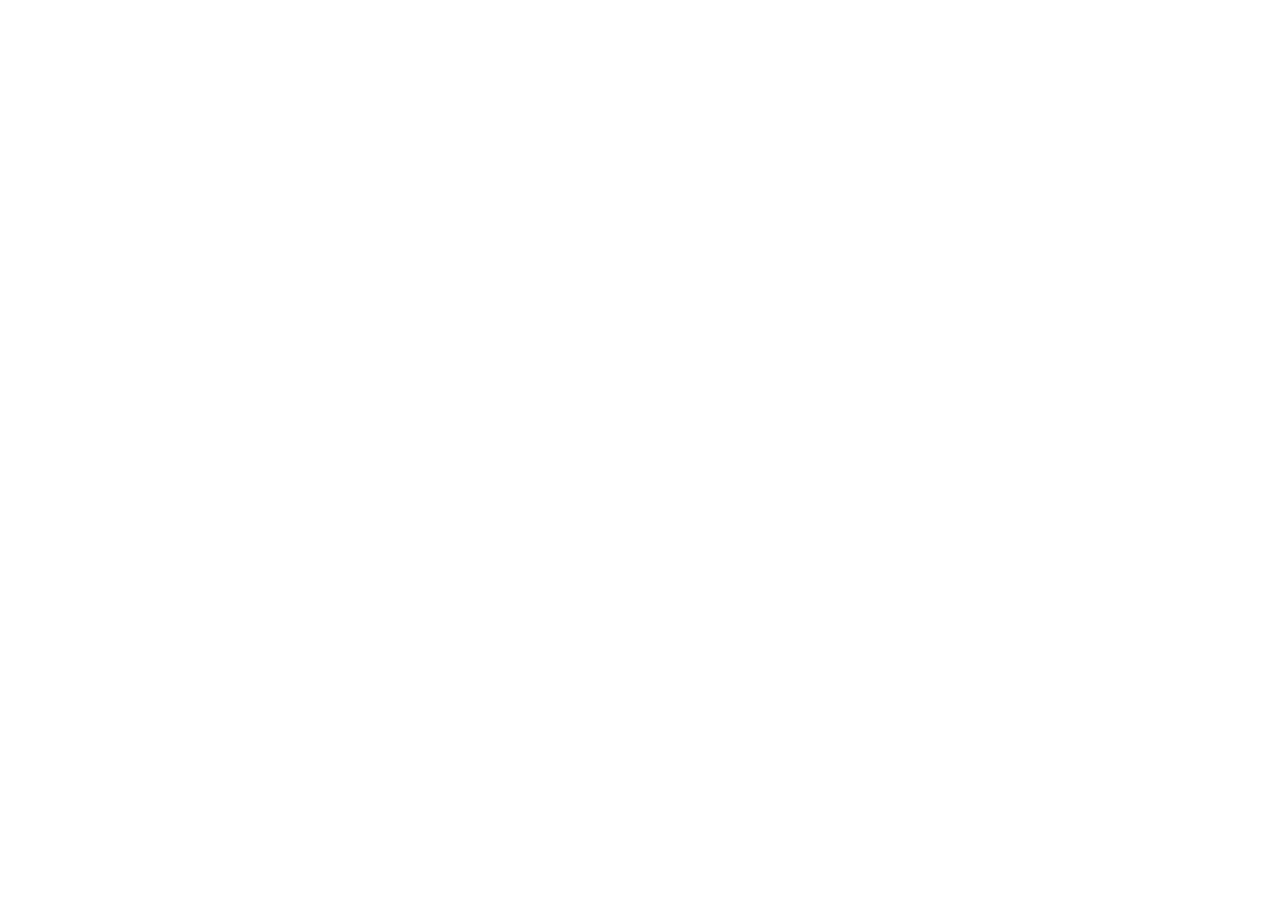
==== index.html @ e91605e2 "Initial commit" ====
<!DOCTYPE html>
<html lang="pt-br">
<head>
    <meta charset="UTF-8">
    <meta name="viewport" content="width=device-width,initial-scale=1.0">
    <title>Projeto Redes Sociais</title>
</head>
<body>
</body>
</html>
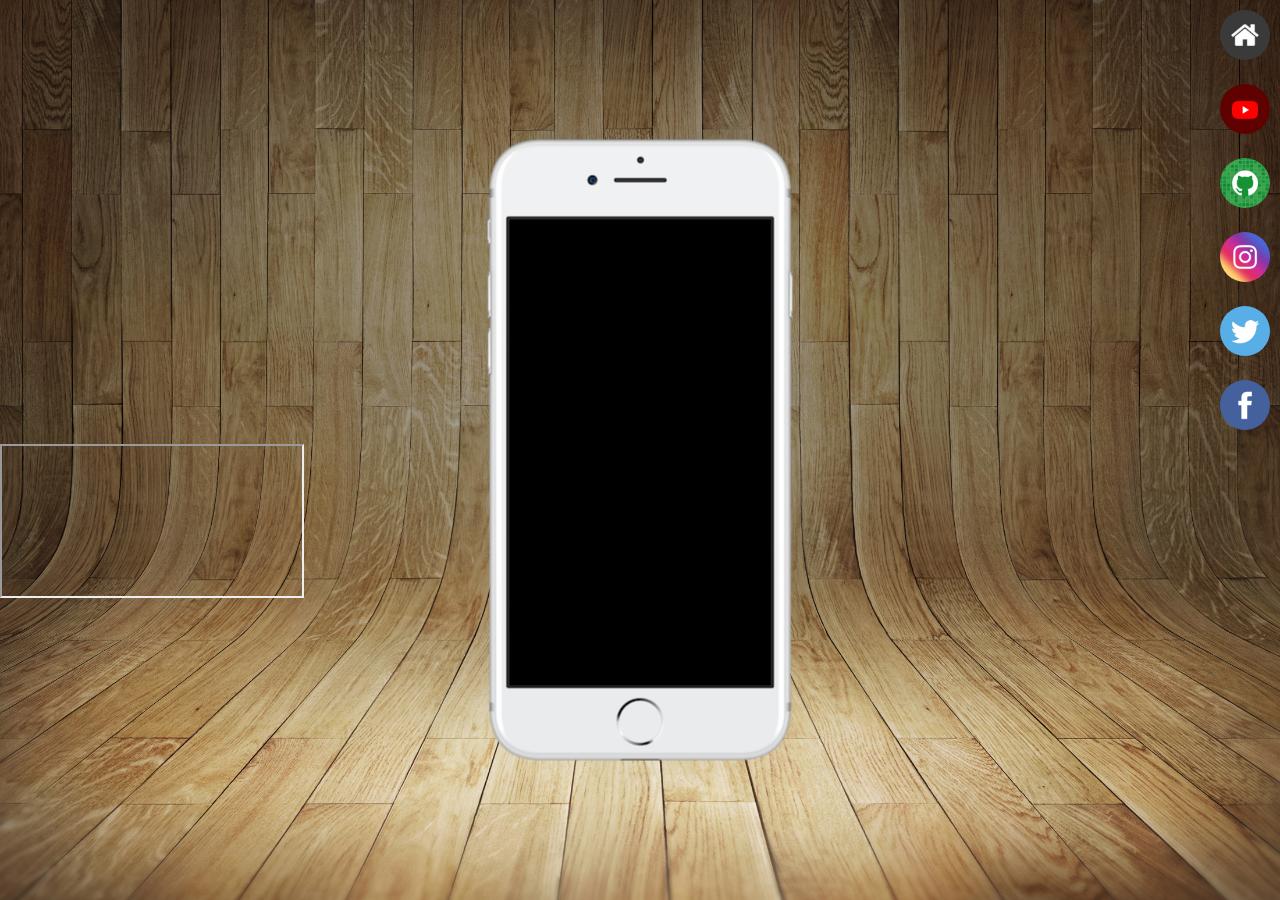
==== commit 4374b025: "Projeto Redes sociais 001" ====
--- a/index.html
+++ b/index.html
@@ -3,8 +3,30 @@
 <head>
     <meta charset="UTF-8">
     <meta name="viewport" content="width=device-width,initial-scale=1.0">
+    <link href="style.css" type="text/css" rel="stylesheet">
     <title>Projeto Redes Sociais</title>
 </head>
 <body>
+  <nav>
+    
+    <ul>
+      <li><a><img src="imagens/logo-home.jpg" alt="logo do home"></a></li>
+      
+      <li><a href="paginas-extras/youtube.html" target="frame"><img src="imagens/logo-youtube.jpg" alt="logo do youtube"></a></li>
+      
+      <li><a href="paginas-extras/github.html" target="frame"><img src="imagens/logo-github.jpg" alt="logo do github"></a></li>
+      
+      <li><a href="paginas-extras/instagram.html" target="frame"><img src="imagens/logo-instagram.jpg" alt="logo do instagram"></a></li>
+      
+      <li><a href="paginas-extras/twitter.html" target="frame"><img src="imagens/logo-twitter.jpg" alt="logo do twitter"></a></li>
+      
+      <li><a href="paginas-extras/facebook.html" target="frame"><img src="imagens/logo-facebook.jpg" alt="logo do facebook"></a></li>
+    </ul>
+    
+  </nav>
+  <section>
+    <img src="imagens/frame-iphone.png" id="iphone">
+    </section>
+    <iframe src="" name="frame"></iframe>
 </body>
 </html>
--- a/style.css
+++ b/style.css
@@ -0,0 +1,32 @@
+* {
+  margin: 0px;
+  padding: 0px;
+}
+
+body {
+  background: black url('imagens/fundo-madeira.jpg') center center no-repeat fixed;
+  background-size: cover;
+}
+
+#iphone {
+  position: absolute;
+  left: 50%;
+  top: 50%;
+  transform: translate(-50%, -50%);
+}
+
+nav img {
+  width: 50px;
+  height: 50px;
+  border-radius: 50%;
+  margin: 10px;
+}
+
+img:hover {
+  box-shadow: 7px 7px 15px rgba(0, 0, 0, 0.7);
+}
+
+ul {
+  text-align: right;
+  list-style-type: none;
+}
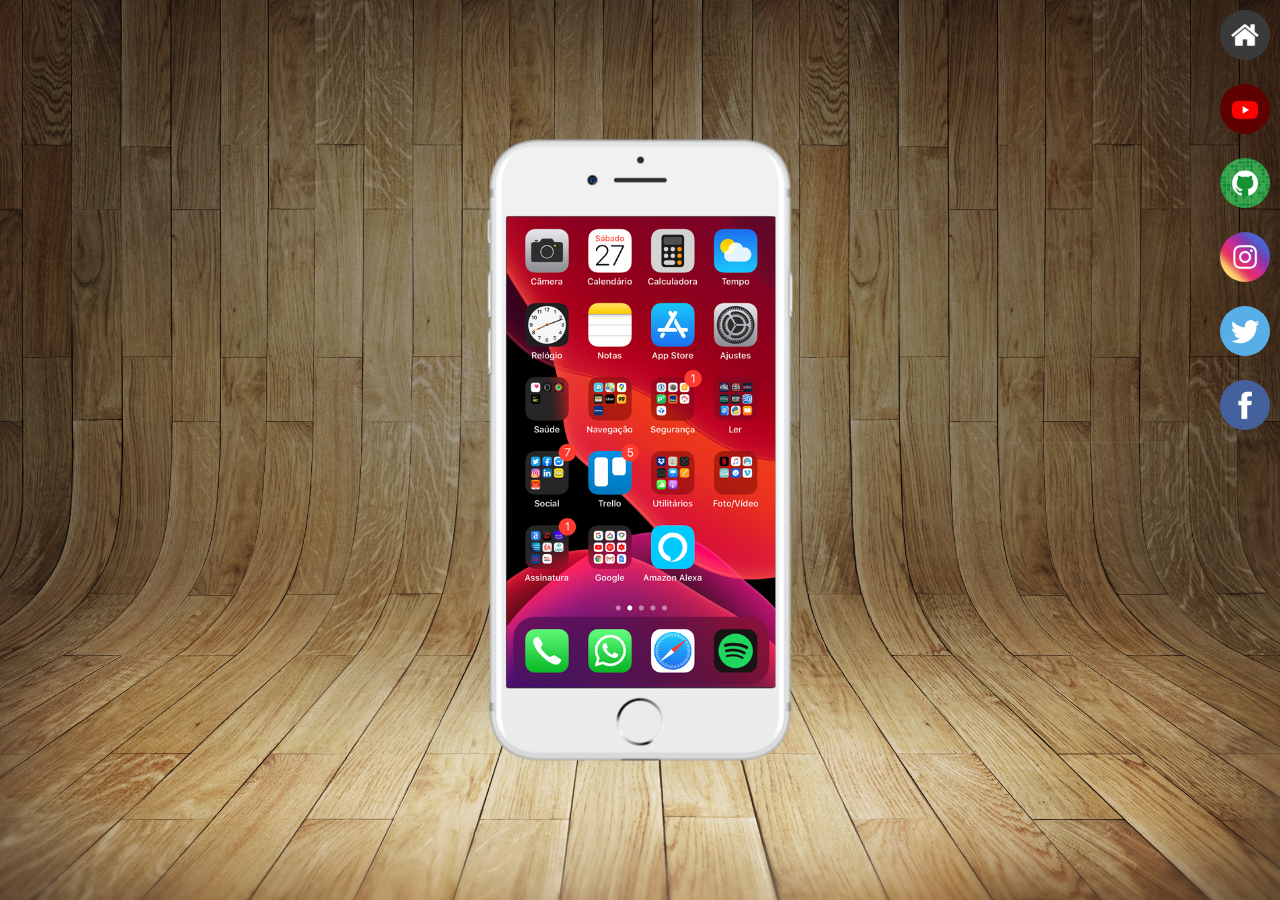
==== commit bfb91921: "Projeto Redes sociais 002" ====
--- a/index.html
+++ b/index.html
@@ -3,6 +3,7 @@
 <head>
     <meta charset="UTF-8">
     <meta name="viewport" content="width=device-width,initial-scale=1.0">
+  <link rel="icon" href="favicon/favicon-guanabara.ico">
     <link href="style.css" type="text/css" rel="stylesheet">
     <title>Projeto Redes Sociais</title>
 </head>
@@ -10,7 +11,7 @@
   <nav>
     
     <ul>
-      <li><a><img src="imagens/logo-home.jpg" alt="logo do home"></a></li>
+      <li><a href="paginas-extras/tela-home.html" target="frame"><img src="imagens/logo-home.jpg" alt="logo do home"></a></li>
       
       <li><a href="paginas-extras/youtube.html" target="frame"><img src="imagens/logo-youtube.jpg" alt="logo do youtube"></a></li>
       
@@ -24,9 +25,9 @@
     </ul>
     
   </nav>
-  <section>
-    <img src="imagens/frame-iphone.png" id="iphone">
+  
+  <section id="iphone">
+    <iframe src="paginas-extras/tela-home.html" name="frame" frameborder="0">Infelizmente seu navegador não suporta isso.</iframe>
     </section>
-    <iframe src="" name="frame"></iframe>
 </body>
 </html>
--- a/style.css
+++ b/style.css
@@ -3,9 +3,16 @@
   padding: 0px;
 }
 
+html, body {
+  width: 100vw;
+  height: 100vh;
+  font-family: Arial, Helvetica, Sans-Serif;
+}
+
 body {
-  background: black url('imagens/fundo-madeira.jpg') center center no-repeat fixed;
+  background: black url('imagens/fundo-madeira.jpg') top center no-repeat fixed;
   background-size: cover;
+  overflow-y: hidden;
 }
 
 #iphone {
@@ -13,6 +20,17 @@
   left: 50%;
   top: 50%;
   transform: translate(-50%, -50%);
+  background-image: url('imagens/frame-iphone.png');
+  width: 311px;
+  height: 627px;
+}
+
+iframe {
+  position: relative;
+  left: 22px;
+  top: 80px;
+  width: 269px;
+  height: 471px;
 }
 
 nav img {
